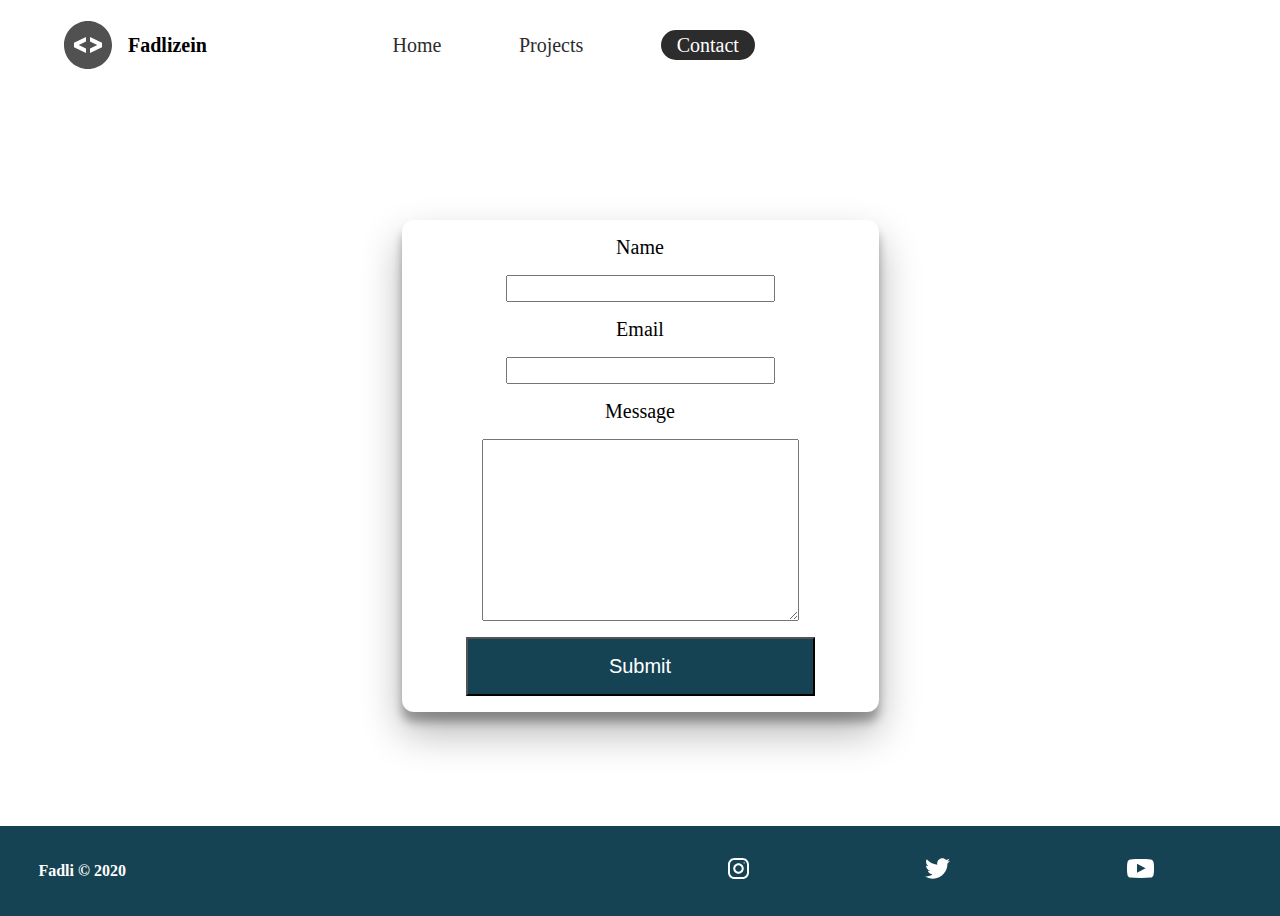
==== contact/index.html @ f00d3793 "creating portofolio website" ====
<!DOCTYPE html>
<html lang="en">

<head>

  <head>
    <meta charset="UTF-8">
    <meta name="viewport" content="width=device-width, initial-scale=1.0">
    <meta name="description" content="Front end web developer">
    <meta name="robots" content="index, follow">
    <link rel="icon" href="../icons/graph-line-screen.svg">
    <link rel="stylesheet" href="../style/style.css">
    <title>Fadli | Web Developer</title>
  </head>

<body>
  <header class="main-head">
    <nav>
      <div class="logo">
        <img src="../icons/code.svg" alt="">
        <h1>Fadlizein</h1>
      </div>
      <ul>
        <li><a href="../index.html">Home</a></li>
        <li><a href="../projects/index.html">Projects</a></li>
        <li><a class="active" href="">Contact</a></li>
      </ul>
    </nav>
  </header>
  <section class="form-section">
    <form action="">
      <label for="name"> Name </label>
      <input type="name" class="name" id="name" required>
      <label for="email"> Email</label>
      <input type="email" class="email" id="email" required>
      <label for="message">Message</label>
      <textarea name="message" id="message" cols="30" rows="10"></textarea>
      <button type="submit">Submit</button>
    </form>
  </section>

  <footer>
    <h4>Fadli &copy; 2020</h4>
    <ul>
      <li><a href=""><img src="../icons/instagram 1.svg" alt=""></a></li>
      <li><a href=""><img src="../icons/twitter 1.svg" alt=""></a></li>
      <li><a href=""><img src="../icons/youtube-symbol 1.svg" alt=""></a></li>
    </ul>
  </footer>

</body>

</html>
---- style/style.css ----
* {
  margin: 0;
  padding: 0;
  -webkit-box-sizing: border-box;
          box-sizing: border-box;
}

html {
  font-size: 50%;
}

h1 {
  font-size: 2.5rem;
}

li,
p,
button,
label,
input,
a {
  font-size: 2.5rem;
}

h2 {
  font-size: 4rem;
}

h3 {
  font-size: 2.5rem;
}

h4,
h5 {
  font-size: 2rem;
}

ul {
  list-style: none;
}

a {
  color: #2c2c2c;
  text-decoration: none;
}

.main-head {
  width: 95%;
  margin: 0 0 0 auto;
}

nav {
  display: -webkit-box;
  display: -ms-flexbox;
  display: flex;
  -webkit-box-pack: justify;
      -ms-flex-pack: justify;
          justify-content: space-between;
  -webkit-box-align: center;
      -ms-flex-align: center;
          align-items: center;
  -webkit-box-orient: horizontal;
  -webkit-box-direction: normal;
      -ms-flex-direction: row;
          flex-direction: row;
  min-height: 10vh;
  width: 60%;
  -ms-flex-wrap: wrap;
      flex-wrap: wrap;
}

nav .logo {
  display: -webkit-box;
  display: -ms-flexbox;
  display: flex;
  -webkit-box-pack: start;
      -ms-flex-pack: start;
          justify-content: flex-start;
  -webkit-box-align: center;
      -ms-flex-align: center;
          align-items: center;
  -webkit-box-orient: horizontal;
  -webkit-box-direction: normal;
      -ms-flex-direction: row;
          flex-direction: row;
  -webkit-box-flex: 1;
      -ms-flex: 1 1 30rem;
          flex: 1 1 30rem;
}

nav ul {
  display: -webkit-box;
  display: -ms-flexbox;
  display: flex;
  -ms-flex-pack: distribute;
      justify-content: space-around;
  -webkit-box-align: center;
      -ms-flex-align: center;
          align-items: center;
  -webkit-box-orient: horizontal;
  -webkit-box-direction: normal;
      -ms-flex-direction: row;
          flex-direction: row;
  -webkit-box-flex: 4;
      -ms-flex: 4 1 30rem;
          flex: 4 1 30rem;
}

nav h1 {
  margin: 2rem;
}

.splash {
  height: 100%;
  position: absolute;
  top: 0%;
  right: 0%;
  z-index: -1;
}

.intro {
  min-height: 90vh;
  width: 90%;
  margin: auto;
  -ms-flex-wrap: wrap;
      flex-wrap: wrap;
  display: -webkit-box;
  display: -ms-flexbox;
  display: flex;
  -webkit-box-pack: justify;
      -ms-flex-pack: justify;
          justify-content: space-between;
  -webkit-box-align: center;
      -ms-flex-align: center;
          align-items: center;
  -webkit-box-orient: horizontal;
  -webkit-box-direction: normal;
      -ms-flex-direction: row;
          flex-direction: row;
}

.intro .intro-images {
  -webkit-box-flex: 1;
      -ms-flex: 1 1 20rem;
          flex: 1 1 20rem;
}

.intro .intro-text {
  -webkit-box-flex: 1;
      -ms-flex: 1 1 20rem;
          flex: 1 1 20rem;
}

.intro h2 {
  padding-top: 1rem;
}

.intro h3 {
  padding: 2rem 0;
}

.intro .intro-social {
  padding: 2rem 0;
}

.intro .intro-social a {
  margin-right: 2rem;
}

.active {
  background: #2c2c2c;
  color: white;
  border-radius: 2rem;
  padding: 0.5rem 2rem;
}

#me {
  -webkit-animation: me 1.5s linear infinite alternate;
          animation: me 1.5s linear infinite alternate;
  -webkit-transform-origin: bottom;
          transform-origin: bottom;
}

#plant-left {
  -webkit-animation: leaf 1.5s ease infinite alternate;
          animation: leaf 1.5s ease infinite alternate;
}

#plant-right {
  -webkit-animation: leaf 1.5s ease infinite alternate 0.7s;
          animation: leaf 1.5s ease infinite alternate 0.7s;
}

#clock-arrow {
  -webkit-animation: clock 1s infinite linear;
          animation: clock 1s infinite linear;
  transform-box: fill-box;
  -webkit-transform-origin: bottom;
          transform-origin: bottom;
}

@-webkit-keyframes clock {
  from {
    -webkit-transform: rotateZ(0deg);
            transform: rotateZ(0deg);
  }
  to {
    -webkit-transform: rotateZ(360deg);
            transform: rotateZ(360deg);
  }
}

@keyframes clock {
  from {
    -webkit-transform: rotateZ(0deg);
            transform: rotateZ(0deg);
  }
  to {
    -webkit-transform: rotateZ(360deg);
            transform: rotateZ(360deg);
  }
}

@-webkit-keyframes me {
  from {
    -webkit-transform: rotateZ(-5deg);
            transform: rotateZ(-5deg);
  }
  to {
    -webkit-transform: rotateZ(5deg);
            transform: rotateZ(5deg);
  }
}

@keyframes me {
  from {
    -webkit-transform: rotateZ(-5deg);
            transform: rotateZ(-5deg);
  }
  to {
    -webkit-transform: rotateZ(5deg);
            transform: rotateZ(5deg);
  }
}

@-webkit-keyframes leaf {
  from {
    -webkit-transform: translateY(0%);
            transform: translateY(0%);
  }
  to {
    -webkit-transform: translateY(-10%);
            transform: translateY(-10%);
  }
}

@keyframes leaf {
  from {
    -webkit-transform: translateY(0%);
            transform: translateY(0%);
  }
  to {
    -webkit-transform: translateY(-10%);
            transform: translateY(-10%);
  }
}

.projects {
  width: 90%;
  margin: auto;
  min-height: 90vh;
  display: -webkit-box;
  display: -ms-flexbox;
  display: flex;
  -webkit-box-pack: justify;
      -ms-flex-pack: justify;
          justify-content: space-between;
  -webkit-box-align: center;
      -ms-flex-align: center;
          align-items: center;
  -webkit-box-orient: horizontal;
  -webkit-box-direction: normal;
      -ms-flex-direction: row;
          flex-direction: row;
  text-align: center;
  -ms-flex-wrap: wrap;
      flex-wrap: wrap;
}

.projects h2 {
  margin: 3rem;
}

.travelly,
.elena {
  -webkit-box-flex: 1;
      -ms-flex: 1 1 30rem;
          flex: 1 1 30rem;
}

.travelly a,
.elena a {
  cursor: pointer;
}

.travelly img,
.elena img {
  width: 80%;
}

.form-section {
  min-height: 80vh;
  display: -webkit-box;
  display: -ms-flexbox;
  display: flex;
  display: flex;
  -webkit-box-pack: center;
      -ms-flex-pack: center;
          justify-content: center;
  -webkit-box-align: center;
      -ms-flex-align: center;
          align-items: center;
  -webkit-box-orient: horizontal;
  -webkit-box-direction: normal;
      -ms-flex-direction: row;
          flex-direction: row;
  margin-top: 2rem;
}

.form-section form {
  padding: 2rem 8rem;
  -webkit-box-shadow: 0 10px 10px rgba(0, 0, 0, 0.3), 0 20px 40px rgba(0, 0, 0, 0.3);
          box-shadow: 0 10px 10px rgba(0, 0, 0, 0.3), 0 20px 40px rgba(0, 0, 0, 0.3);
  display: -webkit-box;
  display: -ms-flexbox;
  display: flex;
  -webkit-box-pack: center;
      -ms-flex-pack: center;
          justify-content: center;
  -webkit-box-align: center;
      -ms-flex-align: center;
          align-items: center;
  -webkit-box-orient: vertical;
  -webkit-box-direction: normal;
      -ms-flex-direction: column;
          flex-direction: column;
  border-radius: 1.5rem;
}

.form-section form input,
.form-section form textarea {
  margin: 2rem;
}

.form-section form input:focus,
.form-section form textarea:focus {
  outline: 2px solid black;
}

.form-section form textarea {
  font-size: 2rem;
}

.form-section form button {
  width: 100%;
  padding: 2rem;
  background-color: #154353;
  color: white;
}

.form-section form button:focus {
  background-color: #1263c0;
}

footer {
  background: #154353;
  color: white;
  min-height: 10vh;
  padding: 0% 3%;
  display: -webkit-box;
  display: -ms-flexbox;
  display: flex;
  -webkit-box-pack: start;
      -ms-flex-pack: start;
          justify-content: flex-start;
  -webkit-box-align: center;
      -ms-flex-align: center;
          align-items: center;
  -webkit-box-orient: horizontal;
  -webkit-box-direction: normal;
      -ms-flex-direction: row;
          flex-direction: row;
}

footer ul {
  -webkit-box-flex: 1;
      -ms-flex: 1 1 20rem;
          flex: 1 1 20rem;
  display: -webkit-box;
  display: -ms-flexbox;
  display: flex;
  -ms-flex-pack: distribute;
      justify-content: space-around;
  -webkit-box-align: center;
      -ms-flex-align: center;
          align-items: center;
  -webkit-box-orient: horizontal;
  -webkit-box-direction: normal;
      -ms-flex-direction: row;
          flex-direction: row;
}

footer h4 {
  -webkit-box-flex: 1;
      -ms-flex: 1 1 20rem;
          flex: 1 1 20rem;
}

@media screen and (max-width: 700px) {
  nav .logo {
    display: -webkit-box;
    display: -ms-flexbox;
    display: flex;
    -webkit-box-pack: center;
        -ms-flex-pack: center;
            justify-content: center;
    margin: 2rem;
  }
  nav ul {
    margin-bottom: 2rem;
  }
  .splash {
    display: none;
  }
}

@media screen and (max-width: 400px) {
  html {
    font-size: 40%;
  }
}
/*# sourceMappingURL=style.css.map */
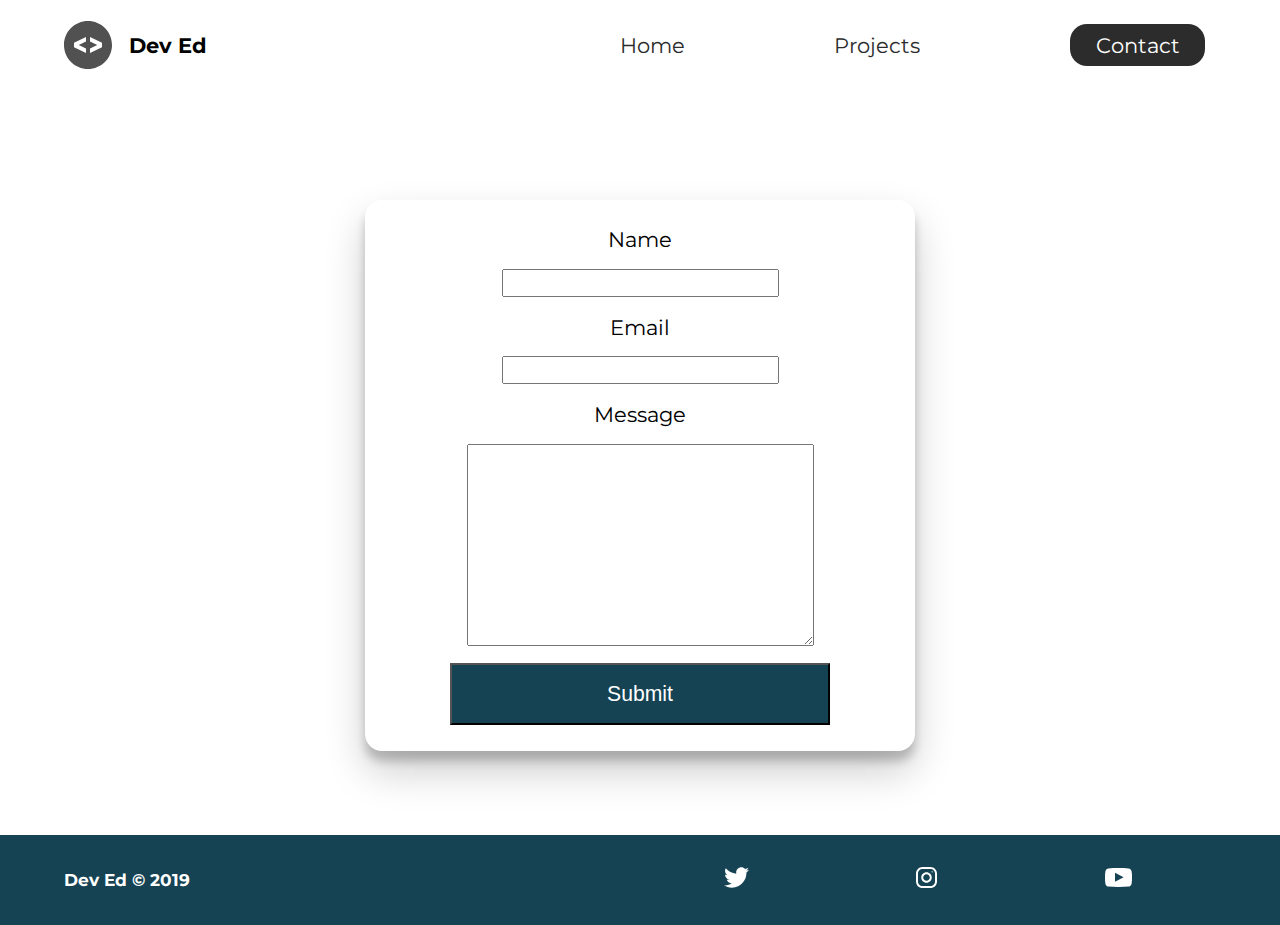
==== commit 0312e0c8: "modified all html file" ====
--- a/contact/index.html
+++ b/contact/index.html
@@ -1,53 +1,63 @@
-<!DOCTYPE html>
-<html lang="en">
-
-<head>
-
-  <head>
-    <meta charset="UTF-8">
-    <meta name="viewport" content="width=device-width, initial-scale=1.0">
-    <meta name="description" content="Front end web developer">
-    <meta name="robots" content="index, follow">
-    <link rel="icon" href="../icons/graph-line-screen.svg">
-    <link rel="stylesheet" href="../style/style.css">
-    <title>Fadli | Web Developer</title>
-  </head>
-
-<body>
-  <header class="main-head">
-    <nav>
-      <div class="logo">
-        <img src="../icons/code.svg" alt="">
-        <h1>Fadlizein</h1>
-      </div>
-      <ul>
-        <li><a href="../index.html">Home</a></li>
-        <li><a href="../projects/index.html">Projects</a></li>
-        <li><a class="active" href="">Contact</a></li>
-      </ul>
-    </nav>
-  </header>
-  <section class="form-section">
-    <form action="">
-      <label for="name"> Name </label>
-      <input type="name" class="name" id="name" required>
-      <label for="email"> Email</label>
-      <input type="email" class="email" id="email" required>
-      <label for="message">Message</label>
-      <textarea name="message" id="message" cols="30" rows="10"></textarea>
-      <button type="submit">Submit</button>
-    </form>
-  </section>
-
-  <footer>
-    <h4>Fadli &copy; 2020</h4>
-    <ul>
-      <li><a href=""><img src="../icons/instagram 1.svg" alt=""></a></li>
-      <li><a href=""><img src="../icons/twitter 1.svg" alt=""></a></li>
-      <li><a href=""><img src="../icons/youtube-symbol 1.svg" alt=""></a></li>
-    </ul>
-  </footer>
-
-</body>
-
-</html>+<!DOCTYPE html>
+<html lang="en">
+  <head>
+    <meta charset="UTF-8" />
+    <meta name="viewport" content="width=device-width, initial-scale=1.0" />
+    <meta http-equiv="X-UA-Compatible" content="ie=edge" />
+    <meta
+      name="description"
+      content="Dev Ed is a front end web developer who specializes in html,css"
+    />
+    <meta name="robots" content="index,follow" />
+    <link
+      href="https://fonts.googleapis.com/css?family=Montserrat:400,500&display=swap"
+      rel="stylesheet"
+    />
+    <link rel="stylesheet" href="../styles/style.css" />
+    <title>Dev Ed | Web Developer</title>
+  </head>
+  <body>
+    <header class="main-head">
+      <nav>
+        <div class="logo">
+          <img src="../icons/code.svg" alt="logo" />
+          <h1>Dev Ed</h1>
+        </div>
+        <ul>
+          <li><a href="../index.html">Home</a></li>
+          <li><a href="../projects/">Projects</a></li>
+          <li><a class="active" href="./index.html">Contact</a></li>
+        </ul>
+      </nav>
+    </header>
+    <section class="form-section">
+      <form>
+        <label for="name">Name</label>
+        <input type="text" name="name" id="name" required />
+        <label for="email">Email</label>
+        <input type="email" name="email" id="email" required />
+        <label for="message">Message</label>
+        <textarea name="message" id="message" cols="30" rows="10"></textarea>
+        <button type="submit">Submit</button>
+      </form>
+    </section>
+    <footer>
+      <h4>Dev Ed &copy; 2019</h4>
+      <ul>
+        <li>
+          <a href="#"><img src="/icons/twitter 1.svg" alt="twitter-social"/></a>
+        </li>
+        <li>
+          <a href="#"
+            ><img src="/icons/instagram 1.svg" alt="instagram-social"
+          /></a>
+        </li>
+        <li>
+          <a href="#"
+            ><img src="/icons/youtube-symbol 1.svg" alt="youtube-social"
+          /></a>
+        </li>
+      </ul>
+    </footer>
+  </body>
+</html>
--- a/styles/style.css
+++ b/styles/style.css
@@ -0,0 +1,512 @@
+/* Global Styles */
+* {
+  margin: 0;
+  padding: 0;
+  -webkit-box-sizing: border-box;
+          box-sizing: border-box;
+}
+
+html {
+  font-size: 62.5%;
+}
+
+body {
+  font-family: "Montserrat", sans-serif;
+}
+
+h1 {
+  font-size: 2.5rem;
+}
+
+li,
+button,
+label,
+input,
+a,
+p {
+  font-size: 2.5rem;
+}
+
+h2 {
+  font-size: 4rem;
+}
+
+h3 {
+  font-size: 2.5rem;
+}
+
+h4,
+h5 {
+  font-size: 2rem;
+}
+
+ul {
+  list-style: none;
+}
+
+a {
+  text-decoration: none;
+  color: #2c2c2c;
+}
+
+.main-head {
+  width: 95%;
+  margin: 0 0 0 auto;
+}
+
+nav {
+  display: -webkit-box;
+  display: -ms-flexbox;
+  display: flex;
+  -webkit-box-pack: justify;
+      -ms-flex-pack: justify;
+          justify-content: space-between;
+  -webkit-box-align: center;
+      -ms-flex-align: center;
+          align-items: center;
+  -webkit-box-orient: horizontal;
+  -webkit-box-direction: normal;
+      -ms-flex-direction: row;
+          flex-direction: row;
+  min-height: 10vh;
+  width: 60%;
+  -ms-flex-wrap: wrap;
+      flex-wrap: wrap;
+}
+
+nav .logo {
+  display: -webkit-box;
+  display: -ms-flexbox;
+  display: flex;
+  -webkit-box-pack: start;
+      -ms-flex-pack: start;
+          justify-content: flex-start;
+  -webkit-box-align: center;
+      -ms-flex-align: center;
+          align-items: center;
+  -webkit-box-orient: horizontal;
+  -webkit-box-direction: normal;
+      -ms-flex-direction: row;
+          flex-direction: row;
+  -webkit-box-flex: 1;
+      -ms-flex: 1 1 10rem;
+          flex: 1 1 10rem;
+}
+
+nav .logo h1 {
+  margin: 2rem;
+}
+
+nav ul {
+  display: -webkit-box;
+  display: -ms-flexbox;
+  display: flex;
+  -ms-flex-pack: distribute;
+      justify-content: space-around;
+  -webkit-box-align: center;
+      -ms-flex-align: center;
+          align-items: center;
+  -webkit-box-orient: horizontal;
+  -webkit-box-direction: normal;
+      -ms-flex-direction: row;
+          flex-direction: row;
+  -webkit-box-flex: 1;
+      -ms-flex: 1 1 40rem;
+          flex: 1 1 40rem;
+}
+
+.intro {
+  min-height: 90vh;
+  width: 90%;
+  margin: auto;
+  -ms-flex-wrap: wrap;
+      flex-wrap: wrap;
+  display: -webkit-box;
+  display: -ms-flexbox;
+  display: flex;
+  -webkit-box-pack: justify;
+      -ms-flex-pack: justify;
+          justify-content: space-between;
+  -webkit-box-align: center;
+      -ms-flex-align: center;
+          align-items: center;
+  -webkit-box-orient: horizontal;
+  -webkit-box-direction: normal;
+      -ms-flex-direction: row;
+          flex-direction: row;
+}
+
+.intro h2 {
+  font-size: 8rem;
+  padding-top: 2rem;
+  background: -webkit-gradient(linear, left top, right top, from(#38d39f), to(#38a4d3));
+  background: linear-gradient(left, #38d39f, #38a4d3);
+  background-clip: text;
+  -webkit-text-fill-color: transparent;
+  display: inline-block;
+}
+
+.intro h3 {
+  font-size: 6rem;
+  padding: 2rem 0rem;
+}
+
+.intro p {
+  padding-top: 2rem;
+  color: #2c2c2c;
+}
+
+.splash {
+  position: absolute;
+  top: 0%;
+  right: 0%;
+  height: 100%;
+  z-index: -1;
+}
+
+.intro-social {
+  margin-top: 4rem;
+}
+
+.intro-social a {
+  margin-right: 5rem;
+}
+
+.active {
+  background: #2c2c2c;
+  color: white;
+  padding: 1rem 3rem;
+  border-radius: 2rem;
+}
+
+.intro-text,
+.intro-images {
+  -webkit-box-flex: 1;
+      -ms-flex: 1 1 40rem;
+          flex: 1 1 40rem;
+}
+
+#plant-left {
+  -webkit-animation: plant 1.5s ease infinite alternate;
+          animation: plant 1.5s ease infinite alternate;
+}
+
+#plant-right {
+  -webkit-animation: plant 1.5s ease infinite alternate 0.5s;
+          animation: plant 1.5s ease infinite alternate 0.5s;
+}
+
+#me {
+  -webkit-animation: me 1s ease infinite alternate;
+          animation: me 1s ease infinite alternate;
+  -webkit-transform-origin: bottom;
+          transform-origin: bottom;
+}
+
+#clock-arrow {
+  -webkit-animation: clock 1.5s infinite linear;
+          animation: clock 1.5s infinite linear;
+  transform-box: fill-box;
+  -webkit-transform-origin: bottom;
+          transform-origin: bottom;
+}
+
+@-webkit-keyframes me {
+  from {
+    -webkit-transform: rotateZ(-5deg);
+            transform: rotateZ(-5deg);
+  }
+  to {
+    -webkit-transform: rotateZ(5deg);
+            transform: rotateZ(5deg);
+  }
+}
+
+@keyframes me {
+  from {
+    -webkit-transform: rotateZ(-5deg);
+            transform: rotateZ(-5deg);
+  }
+  to {
+    -webkit-transform: rotateZ(5deg);
+            transform: rotateZ(5deg);
+  }
+}
+
+@-webkit-keyframes plant {
+  from {
+    -webkit-transform: translateY(0%);
+            transform: translateY(0%);
+  }
+  to {
+    -webkit-transform: translateY(-30%);
+            transform: translateY(-30%);
+  }
+}
+
+@keyframes plant {
+  from {
+    -webkit-transform: translateY(0%);
+            transform: translateY(0%);
+  }
+  to {
+    -webkit-transform: translateY(-30%);
+            transform: translateY(-30%);
+  }
+}
+
+@-webkit-keyframes clock {
+  from {
+    -webkit-transform: rotateZ(0deg);
+            transform: rotateZ(0deg);
+  }
+  to {
+    -webkit-transform: rotateZ(360deg);
+            transform: rotateZ(360deg);
+  }
+}
+
+@keyframes clock {
+  from {
+    -webkit-transform: rotateZ(0deg);
+            transform: rotateZ(0deg);
+  }
+  to {
+    -webkit-transform: rotateZ(360deg);
+            transform: rotateZ(360deg);
+  }
+}
+
+.projects {
+  width: 90%;
+  margin: auto;
+  min-height: 90vh;
+  display: -webkit-box;
+  display: -ms-flexbox;
+  display: flex;
+  -webkit-box-pack: justify;
+      -ms-flex-pack: justify;
+          justify-content: space-between;
+  -webkit-box-align: center;
+      -ms-flex-align: center;
+          align-items: center;
+  -webkit-box-orient: horizontal;
+  -webkit-box-direction: normal;
+      -ms-flex-direction: row;
+          flex-direction: row;
+  text-align: center;
+  -ms-flex-wrap: wrap;
+      flex-wrap: wrap;
+}
+
+.projects h2 {
+  margin: 5rem;
+}
+
+.travelly,
+.elena {
+  -webkit-box-flex: 1;
+      -ms-flex: 1 1 40rem;
+          flex: 1 1 40rem;
+}
+
+.form-section {
+  min-height: 80vh;
+  display: -webkit-box;
+  display: -ms-flexbox;
+  display: flex;
+  -webkit-box-pack: center;
+      -ms-flex-pack: center;
+          justify-content: center;
+  -webkit-box-align: center;
+      -ms-flex-align: center;
+          align-items: center;
+  -webkit-box-orient: horizontal;
+  -webkit-box-direction: normal;
+      -ms-flex-direction: row;
+          flex-direction: row;
+  margin-top: 3rem;
+}
+
+.form-section form {
+  padding: 3rem 10rem;
+  -webkit-box-shadow: 0px 10px 10px rgba(0, 0, 0, 0.2), 0px 20px 40px rgba(0, 0, 0, 0.2);
+          box-shadow: 0px 10px 10px rgba(0, 0, 0, 0.2), 0px 20px 40px rgba(0, 0, 0, 0.2);
+  display: -webkit-box;
+  display: -ms-flexbox;
+  display: flex;
+  -webkit-box-pack: center;
+      -ms-flex-pack: center;
+          justify-content: center;
+  -webkit-box-align: center;
+      -ms-flex-align: center;
+          align-items: center;
+  -webkit-box-orient: vertical;
+  -webkit-box-direction: normal;
+      -ms-flex-direction: column;
+          flex-direction: column;
+  border-radius: 2rem;
+}
+
+.form-section form input,
+.form-section form textarea {
+  margin: 2rem;
+}
+
+.form-section form input:focus,
+.form-section form textarea:focus {
+  outline: 2px solid black;
+}
+
+.form-section form textarea {
+  font-family: "Montserrat", sans-serif;
+  font-size: 2rem;
+}
+
+.form-section form button {
+  width: 100%;
+  padding: 2rem;
+  background: #154353;
+  color: white;
+}
+
+.form-section form button:focus {
+  background: #33696b;
+}
+
+footer {
+  background: #154353;
+  color: white;
+  min-height: 10vh;
+  padding: 0% 5%;
+  display: -webkit-box;
+  display: -ms-flexbox;
+  display: flex;
+  -webkit-box-pack: start;
+      -ms-flex-pack: start;
+          justify-content: flex-start;
+  -webkit-box-align: center;
+      -ms-flex-align: center;
+          align-items: center;
+  -webkit-box-orient: horizontal;
+  -webkit-box-direction: normal;
+      -ms-flex-direction: row;
+          flex-direction: row;
+}
+
+footer ul {
+  -webkit-box-flex: 1;
+      -ms-flex: 1 1 40rem;
+          flex: 1 1 40rem;
+  display: -webkit-box;
+  display: -ms-flexbox;
+  display: flex;
+  -ms-flex-pack: distribute;
+      justify-content: space-around;
+  -webkit-box-align: center;
+      -ms-flex-align: center;
+          align-items: center;
+  -webkit-box-orient: horizontal;
+  -webkit-box-direction: normal;
+      -ms-flex-direction: row;
+          flex-direction: row;
+}
+
+footer h4 {
+  -webkit-box-flex: 1;
+      -ms-flex: 1 1 40rem;
+          flex: 1 1 40rem;
+}
+
+@media screen and (max-width: 1332px) {
+  html {
+    font-size: 53%;
+  }
+  .splash {
+    display: none;
+  }
+  svg {
+    width: 80%;
+  }
+  nav {
+    width: 100%;
+  }
+}
+
+@media screen and (max-width: 754px) {
+  html {
+    font-size: 45%;
+  }
+  svg {
+    height: 60%;
+  }
+  .main-head {
+    width: 100%;
+  }
+  nav .logo {
+    display: -webkit-box;
+    display: -ms-flexbox;
+    display: flex;
+    -webkit-box-pack: center;
+        -ms-flex-pack: center;
+            justify-content: center;
+    -webkit-box-align: center;
+        -ms-flex-align: center;
+            align-items: center;
+    -webkit-box-orient: vertical;
+    -webkit-box-direction: normal;
+        -ms-flex-direction: column;
+            flex-direction: column;
+    -webkit-box-flex: 1;
+        -ms-flex: 1 1 20rem;
+            flex: 1 1 20rem;
+    margin-top: 2rem;
+  }
+  nav ul {
+    -webkit-box-flex: 1;
+        -ms-flex: 1 1 60rem;
+            flex: 1 1 60rem;
+    margin: 2rem 0rem;
+  }
+  .intro-text {
+    margin-top: 5rem;
+    text-align: center;
+  }
+  .intro-images {
+    text-align: center;
+  }
+  .intro-social {
+    display: -webkit-box;
+    display: -ms-flexbox;
+    display: flex;
+    -webkit-box-pack: center;
+        -ms-flex-pack: center;
+            justify-content: center;
+    -webkit-box-align: center;
+        -ms-flex-align: center;
+            align-items: center;
+    -webkit-box-orient: horizontal;
+    -webkit-box-direction: normal;
+        -ms-flex-direction: row;
+            flex-direction: row;
+  }
+  .intro-social a {
+    margin: 2rem;
+  }
+  .elena,
+  .travelly {
+    -webkit-box-flex: 1;
+        -ms-flex: 1 1 50rem;
+            flex: 1 1 50rem;
+  }
+  .elena img,
+  .travelly img {
+    width: 100%;
+    height: 100%;
+  }
+  form {
+    padding: 0rem;
+    width: 100%;
+  }
+}
+/*# sourceMappingURL=style.css.map */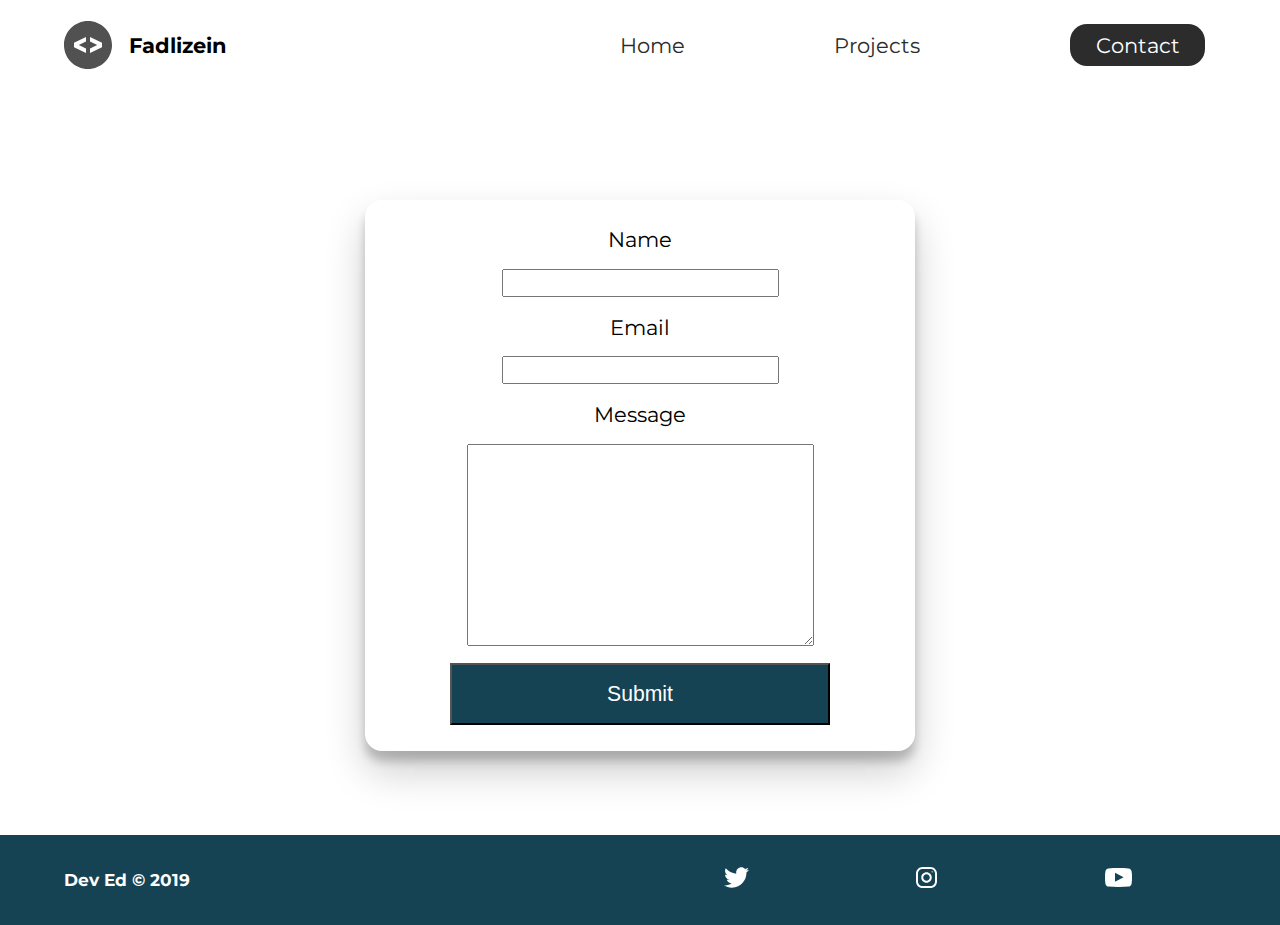
==== commit 2e60f36d: "edit h1 name" ====
--- a/contact/index.html
+++ b/contact/index.html
@@ -6,7 +6,7 @@
     <meta http-equiv="X-UA-Compatible" content="ie=edge" />
     <meta
       name="description"
-      content="Dev Ed is a front end web developer who specializes in html,css"
+      content="Fadlizein is a full-stack developer who have experience for 5 years"
     />
     <meta name="robots" content="index,follow" />
     <link
@@ -14,14 +14,14 @@
       rel="stylesheet"
     />
     <link rel="stylesheet" href="../styles/style.css" />
-    <title>Dev Ed | Web Developer</title>
+    <title>Fadlizein | Fullstack developer</title>
   </head>
   <body>
     <header class="main-head">
       <nav>
         <div class="logo">
           <img src="../icons/code.svg" alt="logo" />
-          <h1>Dev Ed</h1>
+          <h1>Fadlizein</h1>
         </div>
         <ul>
           <li><a href="../index.html">Home</a></li>
@@ -45,7 +45,9 @@
       <h4>Dev Ed &copy; 2019</h4>
       <ul>
         <li>
-          <a href="#"><img src="/icons/twitter 1.svg" alt="twitter-social"/></a>
+          <a href="#"
+            ><img src="/icons/twitter 1.svg" alt="twitter-social"
+          /></a>
         </li>
         <li>
           <a href="#"
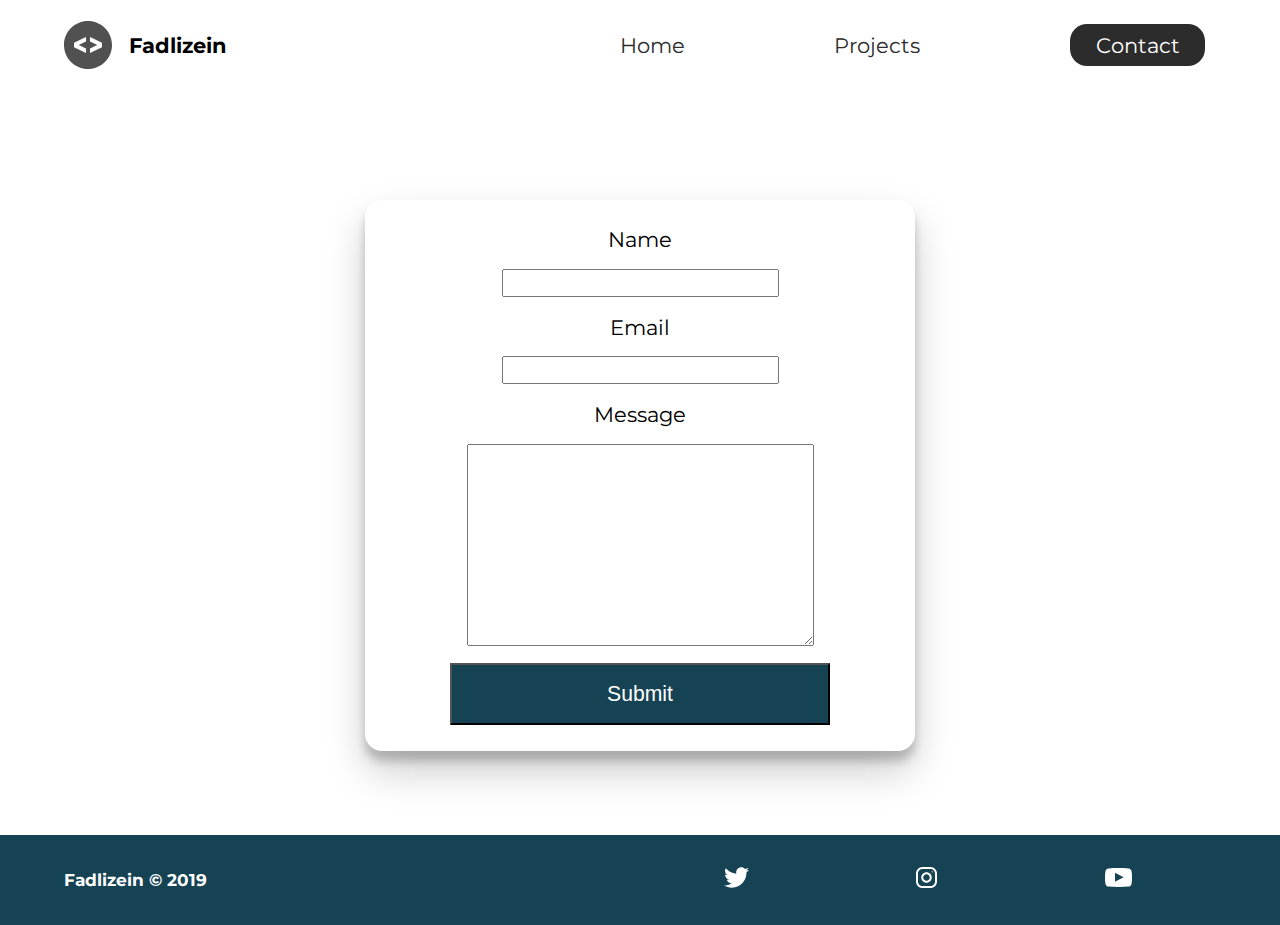
==== commit ac2720b6: "edit dev ed" ====
--- a/contact/index.html
+++ b/contact/index.html
@@ -42,7 +42,7 @@
       </form>
     </section>
     <footer>
-      <h4>Dev Ed &copy; 2019</h4>
+      <h4>Fadlizein &copy; 2019</h4>
       <ul>
         <li>
           <a href="#"
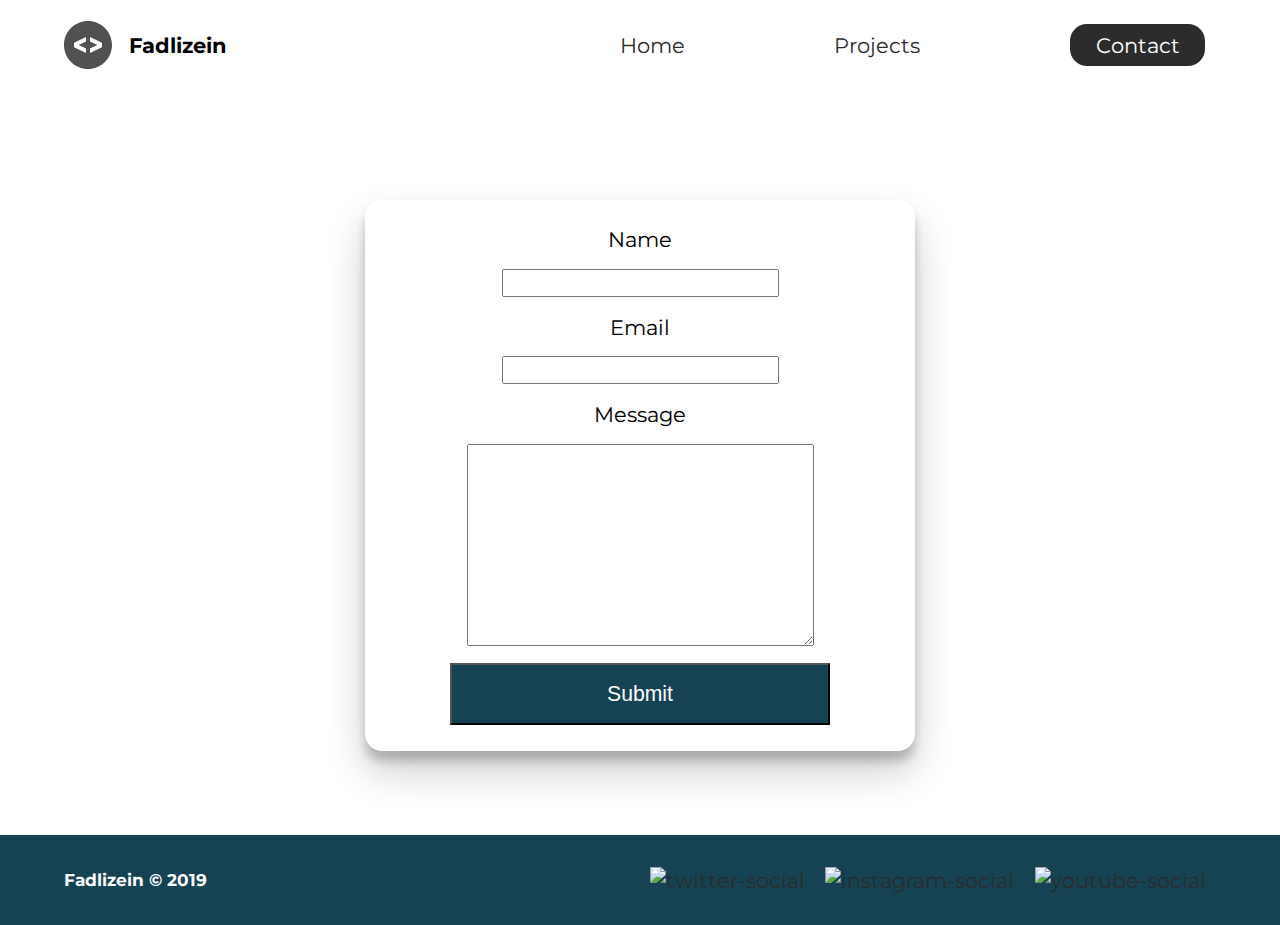
==== commit 379d9fcd: "edit social media link" ====
--- a/contact/index.html
+++ b/contact/index.html
@@ -6,7 +6,7 @@
     <meta http-equiv="X-UA-Compatible" content="ie=edge" />
     <meta
       name="description"
-      content="Fadlizein is a full-stack developer who have experience for 5 years"
+      content="Fadlizein is a full-stack web developer with a vast array of knowledge in front end and back end languages, responsive frameworks, databases, and best code practices "
     />
     <meta name="robots" content="index,follow" />
     <link
@@ -45,18 +45,20 @@
       <h4>Fadlizein &copy; 2019</h4>
       <ul>
         <li>
-          <a href="#"
-            ><img src="/icons/twitter 1.svg" alt="twitter-social"
+          <a href="https://twitter.com/fadlypetrol" target="_blank"
+            ><img src="./icons/twitter 1.svg" alt="twitter-social"
           /></a>
         </li>
         <li>
-          <a href="#"
-            ><img src="/icons/instagram 1.svg" alt="instagram-social"
+          <a href="https://www.instagram.com/fadlizein/?hl=en" target="_blank"
+            ><img src="./icons/instagram 1.svg" alt="instagram-social"
           /></a>
         </li>
         <li>
-          <a href="#"
-            ><img src="/icons/youtube-symbol 1.svg" alt="youtube-social"
+          <a
+            href="https://www.youtube.com/channel/UCxS-ms_kwomw30_WGssDDJA?view_as=subscriber"
+            target="_blank"
+            ><img src="./icons/youtube-symbol 1.svg" alt="youtube-social"
           /></a>
         </li>
       </ul>
